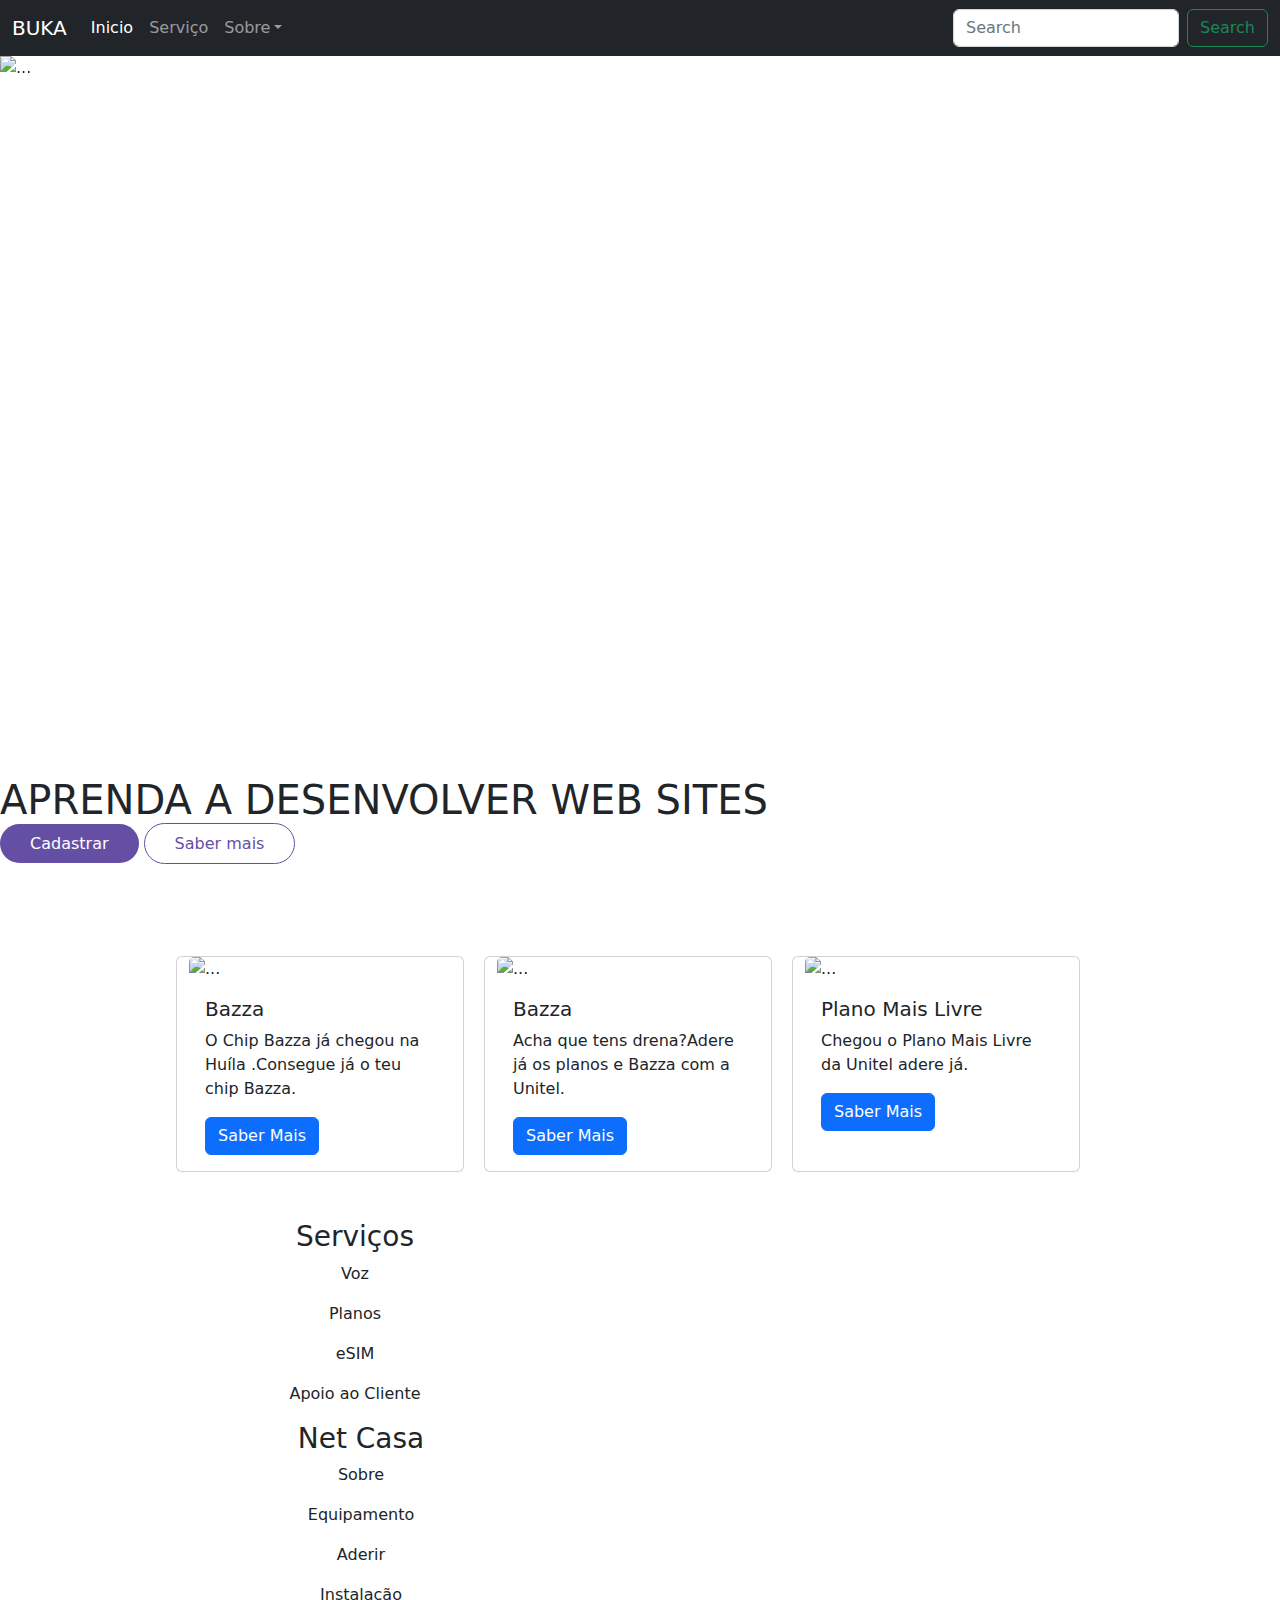
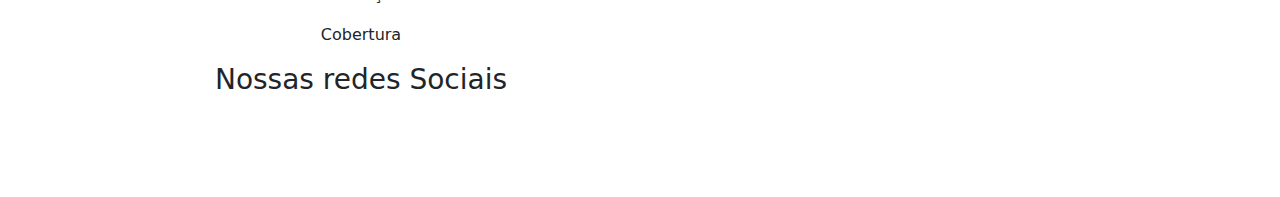
==== app.html @ aebc4529 "tarefa2" ====
<!DOCTYPE html>
<html lang="en">
<head>
    <meta charset="UTF-8">
    <meta name="viewport" content="width=device-width, initial-scale=1.0">
    <title>Bootstrap</title>
    <link rel="stylesheet" href="bootstrap-5.2.3-dist/bootstrap-5.2.3-dist/css/bootstrap.min.css">
    <link rel="stylesheet" href="app.css">


</head>
<body>

    <nav class="navbar navbar-expand-lg navbar-dark bg-dark">
        <div class="container-fluid">
          <a class="navbar-brand" href="#">BUKA</a>
          <button class="navbar-toggler" type="button" data-bs-toggle="collapse" data-bs-target="#navbarSupportedContent" aria-controls="navbarSupportedContent" aria-expanded="false" aria-label="Toggle navigation">
            <span class="navbar-toggler-icon"></span>
          </button>
          <div class="collapse navbar-collapse" id="navbarSupportedContent">
            <ul class="navbar-nav me-auto mb-2 mb-lg-0">
              <li class="nav-item">
                <a class="nav-link active" aria-current="page" href="#">Inicio</a>
              </li>
              <li class="nav-item">
                <a class="nav-link" href="#">Serviço</a>
              </li>
              <li class="nav-item dropdown">
                <a class="nav-link dropdown-toggle" href="#" id="navbarDropdown" role="button" data-bs-toggle="dropdown" aria-expanded="false">
                  Sobre</a>
                <ul class="dropdown-menu" aria-labelledby="navbarDropdown">
                  <li><a class="dropdown-item" href="#">Cursos</a></li>
                  <li><a class="dropdown-item" href="#">Fornecedor</a></li>
                  <li><hr class="dropdown-divider"></li>
                  <li><a class="dropdown-item" href="#">Something else here</a></li>
                </ul>
              </li>

            </ul>
            <form class="d-flex">
              <input class="form-control me-2" type="search" placeholder="Search" aria-label="Search">
              <button class="btn btn-outline-success" type="submit">Search</button>
            </form>
          </div>
        </div>
      </nav>

      <div id="carouselExampleSlidesOnly" class="carousel slide" data-bs-ride="carousel">
        <div class="carousel-inner">
          <div class="carousel-item active">
            <img src="unitel.jpg" class="d-block w-100" style="height: 80vh;" alt="...">
          </div>
      </div>  
      <div class="info-unitel">
        <h1>APRENDA A DESENVOLVER WEB SITES</h1>
        <a href="#" class="cadastrar">Cadastrar</a>
        <a href="#" class="saber">Saber mais</a>
    </div>   
          



      <div class="row cursos"> 

        <div class="card" style="width: 18rem;">
            <img src="bazza2.jpg" class="card-img-top" alt="...">
            <div class="card-body">
              <h5 class="card-title">Bazza</h5>
              <p class="card-text"> O Chip Bazza já chegou na Huíla .Consegue já o teu chip Bazza.</p>
              <a href="#" class="btn btn-primary">Saber Mais</a>
            </div>
          </div>

          <div class="card" style="width: 18rem;">
            <img src="bazza.jpg" class="card-img-top" alt="...">
            <div class="card-body">
              <h5 class="card-title">Bazza</h5>
              <p class="card-text">Acha que tens drena?Adere já os planos e Bazza com a Unitel.</p>
              <a href="#" class="btn btn-primary">Saber Mais</a>
            </div>
          </div>

          <div class="card" style="width: 18rem;">
            <img src="plano.jpg" class="card-img-top" alt="...">
            <div class="card-body">
              <h5 class="card-title">Plano Mais Livre</h5>
              <p class="card-text">Chegou o Plano Mais Livre da Unitel adere já.</p>
              <a href="#" class="btn btn-primary">Saber Mais</a>
            </div>
          </div>
    

      </div>



      


      <footer class="footer text-center mt-5">

        <div class="container">
            <div class="row">
                <div class="col-md-6">
                  <h3>Serviços</h3>
                  <p>Voz</p>
                  <p>Planos</p>
                  <p>eSIM</p>
                
                  <p>Apoio ao Cliente</p>
                </div>
              </div>
              <div class="col-md-6">

                <h3> Net Casa</h3>
                <p>Sobre</p>
                <p>Equipamento</p>
                <p>Aderir</p>
                <P>Instalação</P>
                <p>Cobertura</p>
                  

                </div>
                <div class="col-md-6">
                    <h3>Nossas redes Sociais</h3>
                    <a href="#"><i class="fab fa-facebook"></i></a>
                    <a href="#"><i class="fab fa-twitter"></i></a>
                    <a href="#"><i class="fab fa-youtube"></i></a>
                    <a href="#"><i class="fab fa-facebook"></i></a>
                </div>
    
            </div>
        </div>
    </footer>







    <script src="bootstrap-5.2.3-dist/bootstrap-5.2.3-dist/js/bootstrap.bundle.js"></script>
    
</body>
</html>
---- app.css ----
.carousel{margin-bottom: 100px;

}
.cadastrar{
    background-color: #654fa5;
    padding: 10px 30px;
    color: white;
    border-radius: 30px;
    margin-bottom: 15px;
    text-decoration: none;
}

.saber{
    color: #654fa5;
    background-color: white;
    padding: 10px 30px;
    border: 1px solid #654fa5;
    border-radius: 30px;
    text-decoration: none;
}

.cursos{
    width: 100%;
    display: flex;
    justify-content:center;
    margin-top: 100px;



}

.card{
    margin: 0 10px;
    

}
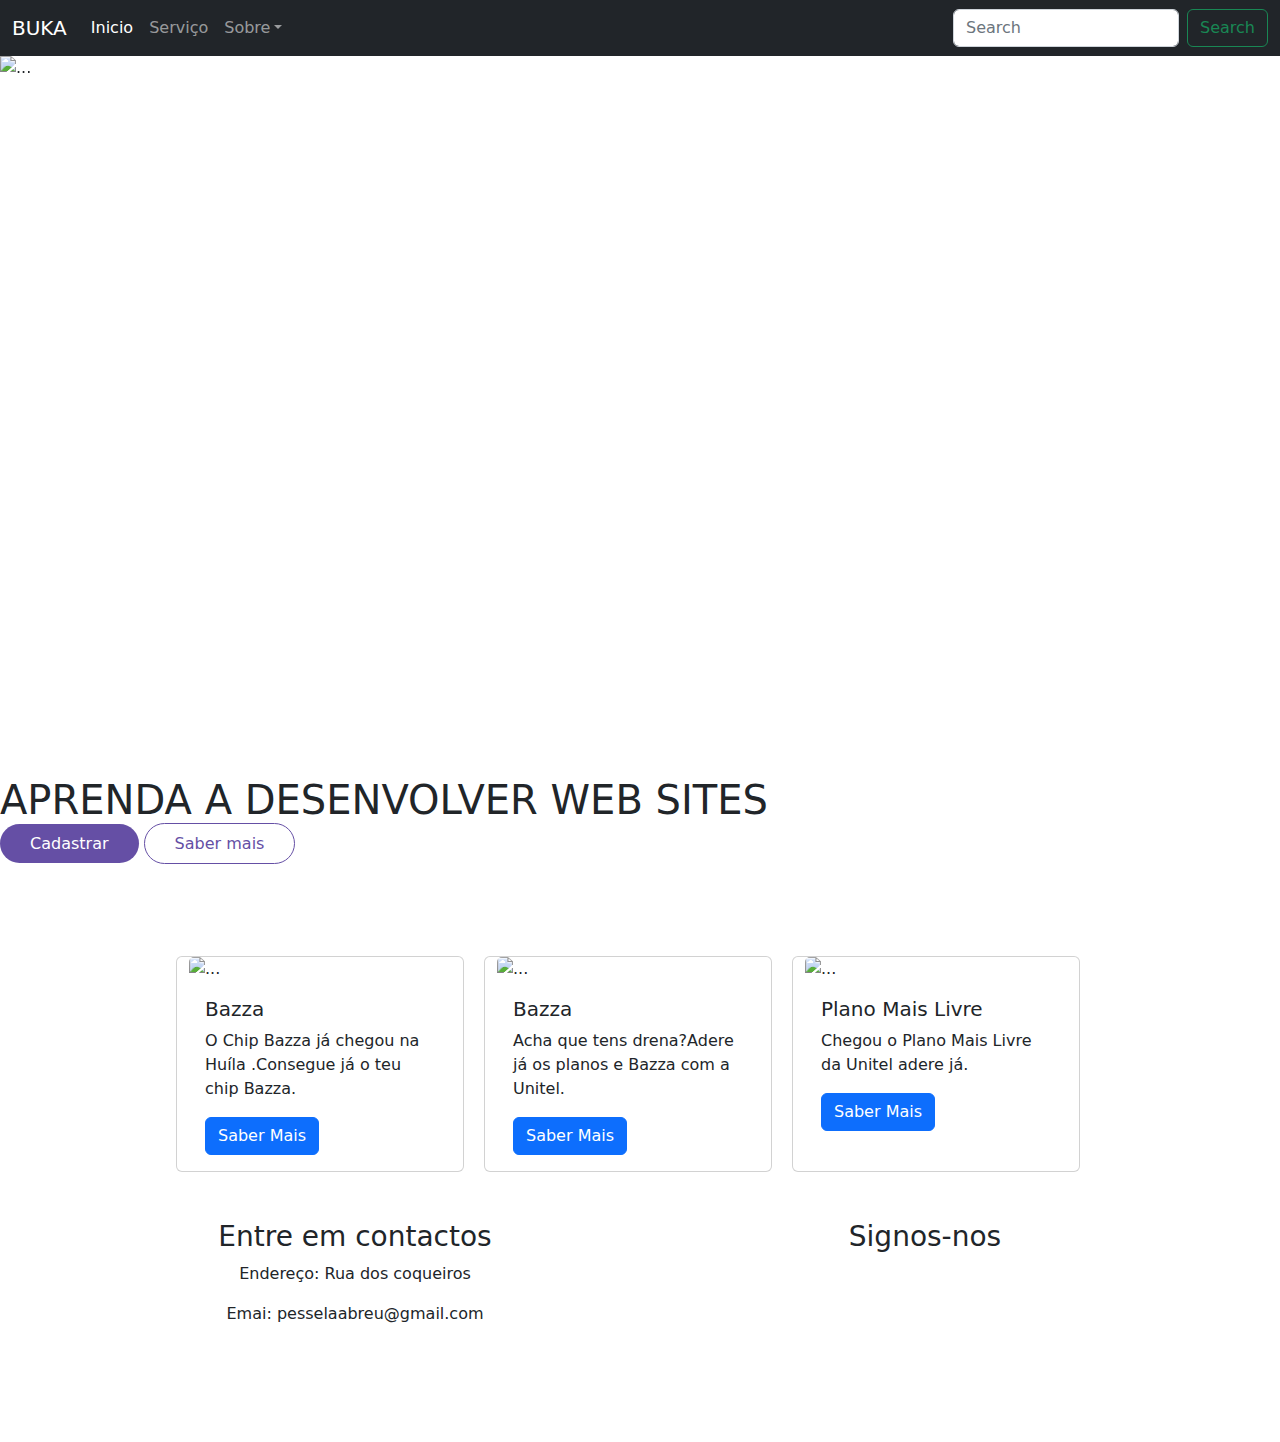
==== commit 8654b669: "tarefa" ====
--- a/app.html
+++ b/app.html
@@ -93,51 +93,31 @@
       </div>
 
 
-
+      <footer class="footer text-center mt-5"> 
+      
+        <div class="container"> 
+            <div class="row"> 
+                 <div class="col-md-6"> 
+                        <h3>Entre em contactos</h3>
+                        <p>Endereço: Rua dos coqueiros</p> 
+                    <p>Emai: pesselaabreu@gmail.com</p> 
+             </div> 
+ 
+             <div class="col-md-6"> 
+                <h3>Signos-nos</h3> 
+                <a href=""><i class="fab fa-facebook"></i></a> 
+                <a href=""><i class="fab fa-twitter"></i></a> 
+                <a href=""><i class="fab fa-tiktok"></i></a> 
+             </div> 
+ 
+        </div> 
+    </div> 
+   
+  </footer>
       
 
 
-      <footer class="footer text-center mt-5">
-
-        <div class="container">
-            <div class="row">
-                <div class="col-md-6">
-                  <h3>Serviços</h3>
-                  <p>Voz</p>
-                  <p>Planos</p>
-                  <p>eSIM</p>
-                
-                  <p>Apoio ao Cliente</p>
-                </div>
-              </div>
-              <div class="col-md-6">
-
-                <h3> Net Casa</h3>
-                <p>Sobre</p>
-                <p>Equipamento</p>
-                <p>Aderir</p>
-                <P>Instalação</P>
-                <p>Cobertura</p>
-                  
-
-                </div>
-                <div class="col-md-6">
-                    <h3>Nossas redes Sociais</h3>
-                    <a href="#"><i class="fab fa-facebook"></i></a>
-                    <a href="#"><i class="fab fa-twitter"></i></a>
-                    <a href="#"><i class="fab fa-youtube"></i></a>
-                    <a href="#"><i class="fab fa-facebook"></i></a>
-                </div>
-    
-            </div>
-        </div>
-    </footer>
-
-
-
-
-
-
+      
 
     <script src="bootstrap-5.2.3-dist/bootstrap-5.2.3-dist/js/bootstrap.bundle.js"></script>
     
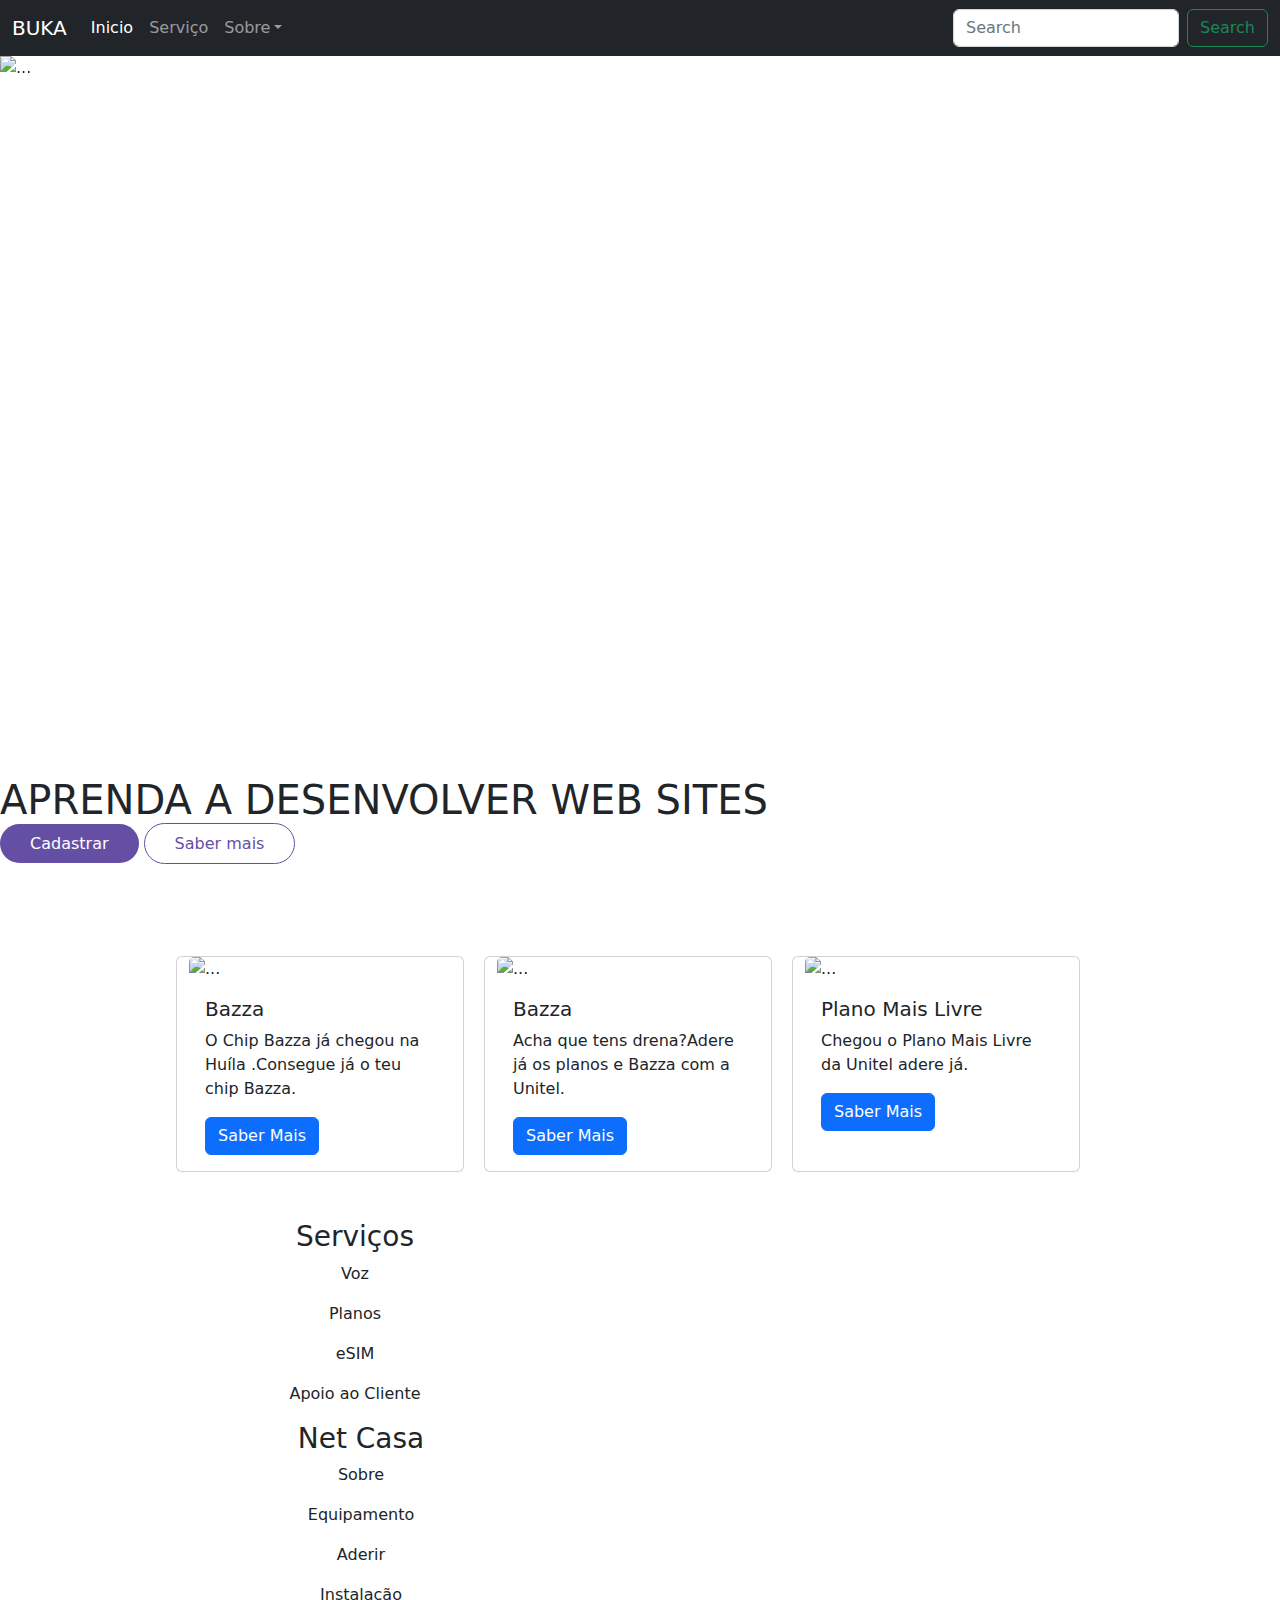
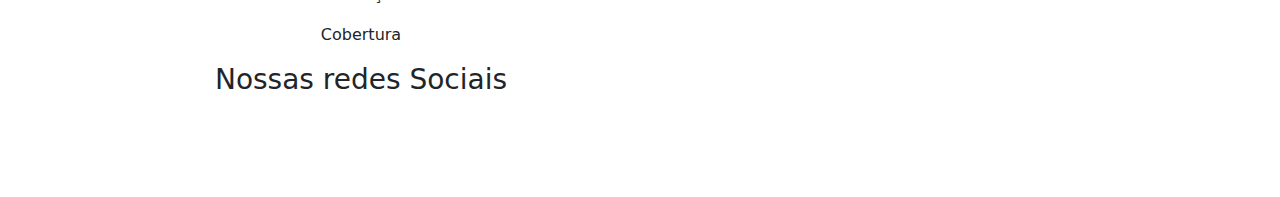
==== commit a127420f: "code" ====
--- a/app.html
+++ b/app.html
@@ -93,31 +93,51 @@
       </div>
 
 
-      <footer class="footer text-center mt-5"> 
-      
-        <div class="container"> 
-            <div class="row"> 
-                 <div class="col-md-6"> 
-                        <h3>Entre em contactos</h3>
-                        <p>Endereço: Rua dos coqueiros</p> 
-                    <p>Emai: pesselaabreu@gmail.com</p> 
-             </div> 
- 
-             <div class="col-md-6"> 
-                <h3>Signos-nos</h3> 
-                <a href=""><i class="fab fa-facebook"></i></a> 
-                <a href=""><i class="fab fa-twitter"></i></a> 
-                <a href=""><i class="fab fa-tiktok"></i></a> 
-             </div> 
- 
-        </div> 
-    </div> 
-   
-  </footer>
+
       
 
 
-      
+      <footer class="footer text-center mt-5">
+
+        <div class="container">
+            <div class="row">
+                <div class="col-md-6">
+                  <h3>Serviços</h3>
+                  <p>Voz</p>
+                  <p>Planos</p>
+                  <p>eSIM</p>
+                
+                  <p>Apoio ao Cliente</p>
+                </div>
+              </div>
+              <div class="col-md-6">
+
+                <h3> Net Casa</h3>
+                <p>Sobre</p>
+                <p>Equipamento</p>
+                <p>Aderir</p>
+                <P>Instalação</P>
+                <p>Cobertura</p>
+                  
+
+                </div>
+                <div class="col-md-6">
+                    <h3>Nossas redes Sociais</h3>
+                    <a href="#"><i class="fab fa-facebook"></i></a>
+                    <a href="#"><i class="fab fa-twitter"></i></a>
+                    <a href="#"><i class="fab fa-youtube"></i></a>
+                    <a href="#"><i class="fab fa-facebook"></i></a>
+                </div>
+    
+            </div>
+        </div>
+    </footer>
+
+
+
+
+
+
 
     <script src="bootstrap-5.2.3-dist/bootstrap-5.2.3-dist/js/bootstrap.bundle.js"></script>
     
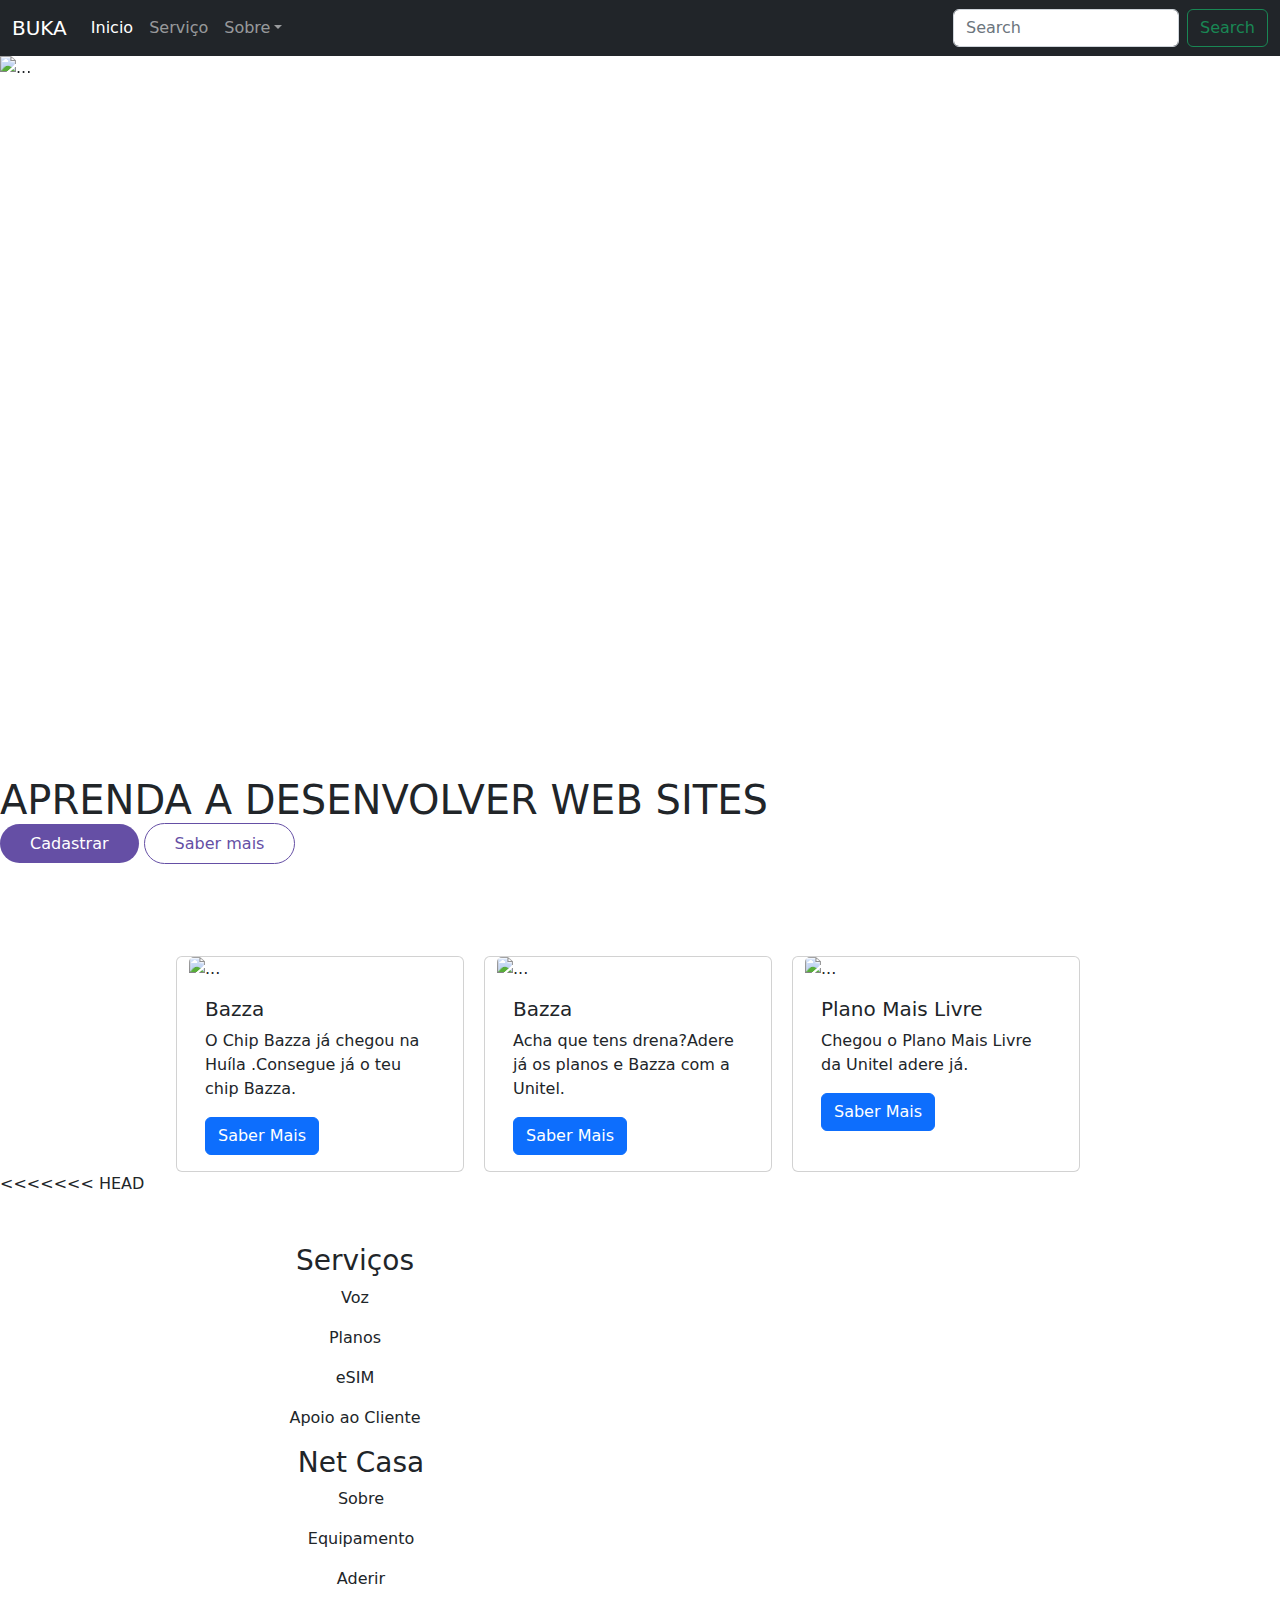
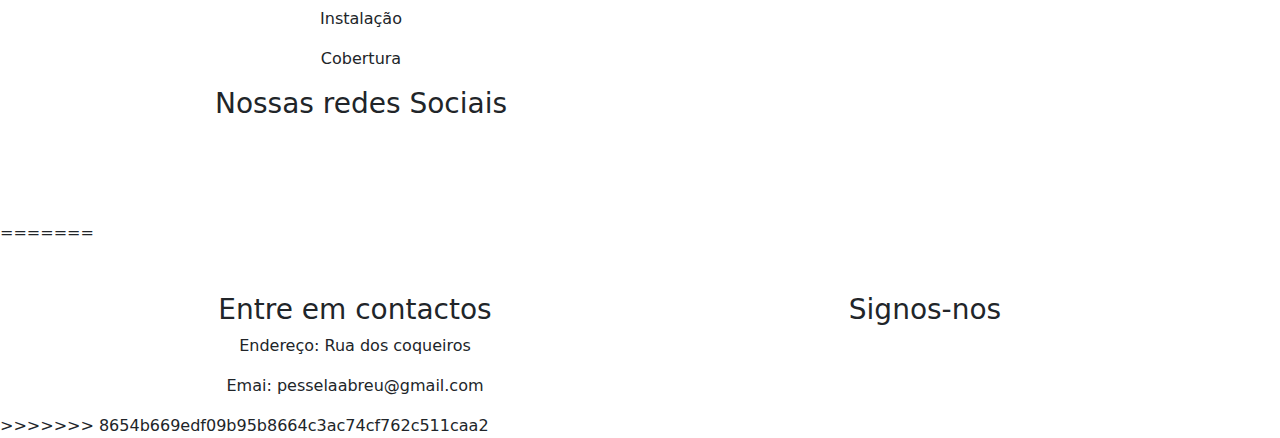
==== commit a11f373a: "Merge branch 'main' of https://github.com/GelsonJose/Tarefa2" ====
--- a/app.html
+++ b/app.html
@@ -93,6 +93,7 @@
       </div>
 
 
+<<<<<<< HEAD
 
       
 
@@ -138,6 +139,33 @@
 
 
 
+=======
+      <footer class="footer text-center mt-5"> 
+      
+        <div class="container"> 
+            <div class="row"> 
+                 <div class="col-md-6"> 
+                        <h3>Entre em contactos</h3>
+                        <p>Endereço: Rua dos coqueiros</p> 
+                    <p>Emai: pesselaabreu@gmail.com</p> 
+             </div> 
+ 
+             <div class="col-md-6"> 
+                <h3>Signos-nos</h3> 
+                <a href=""><i class="fab fa-facebook"></i></a> 
+                <a href=""><i class="fab fa-twitter"></i></a> 
+                <a href=""><i class="fab fa-tiktok"></i></a> 
+             </div> 
+ 
+        </div> 
+    </div> 
+   
+  </footer>
+      
+
+
+      
+>>>>>>> 8654b669edf09b95b8664c3ac74cf762c511caa2
 
     <script src="bootstrap-5.2.3-dist/bootstrap-5.2.3-dist/js/bootstrap.bundle.js"></script>
     
